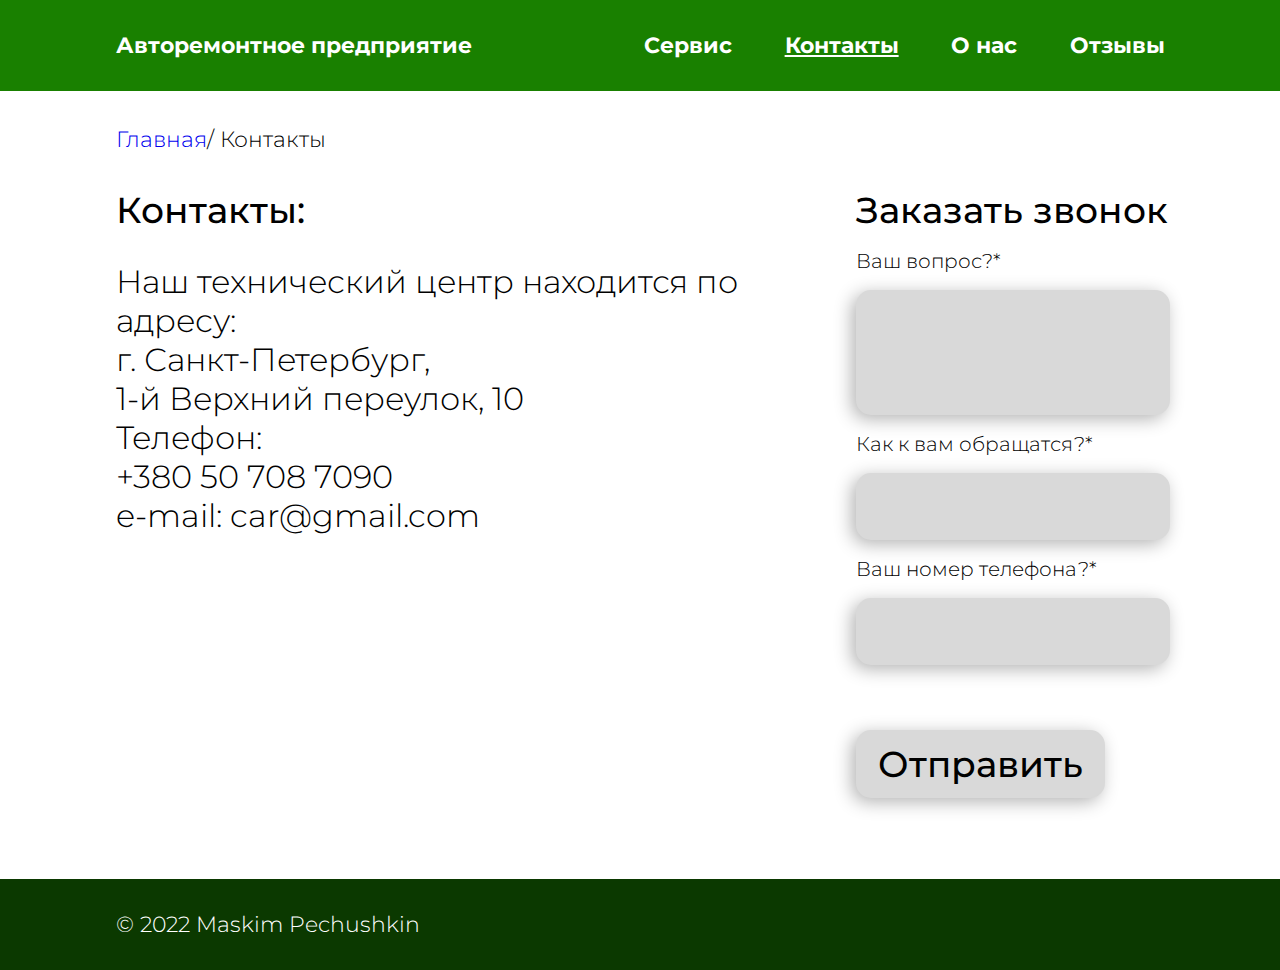
==== contact/contact.html @ fb3dd1a1 "Add files via upload" ====
<!DOCTYPE html>
<html lang="en">
<head>
    <meta charset="UTF-8">
    <meta http-equiv="X-UA-Compatible" content="IE=edge">
    <meta name="viewport" content="width=device-width, initial-scale=1.0">
    <title>Контакты</title>
    <link rel="stylesheet" href="styles.css">
    <link rel="stylesheet" href="../sample.css">
    <script src="https://code.jquery.com/jquery-3.6.0.min.js" integrity="sha256-/xUj+3OJU5yExlq6GSYGSHk7tPXikynS7ogEvDej/m4=" crossorigin="anonymous"></script>
    <script src="../js/main.js"></script>
</head>
<body>
    
    <header id="header">
        <div class="sidebar" style="display: none;">

            <ul>
                <li></li>
                <li><a href="../service/service.html" class="nav_text">Сервис</a></li>
                <li><a href="" class="nav_text">Контакты</a></li>
                <li><a href="../info/info.html" class="nav_text">О нас</a></li>
                <li><a href="../reviews/reviews.html" class="nav_text">Отзывы</a></li>
            </ul>
        </div>

        <button class="menu_open">
            <img src="https://media.discordapp.net/attachments/1018207357018312827/1041008593199173754/Hamburger_icon_1.png" alt="Open Menu">
        </button>


        <div class="container">
            <div id="nav">
                <a href="../index.html" id="nav_logo" class="nav_text">Авторемонтное предприятие</a>

                <div id="nav_link">
                    <a href="../service/service.html" class="nav_text">Сервис</a>
                    <a href="" class="nav_text" id="nav_servive">Контакты</a>
                    <a href="../info/info.html" class="nav_text">О нас</a>
                    <a href="../reviews/reviews.html" class="nav_text">Отзывы</a>
                </div>
            </div>
        </div>
    </header>

    <main>
        <div class="container">

            <p id="main_link" >
                <span><a href="../index.html">Главная</a></span>/ Контакты
            </p>
            <div class="main_info">
                <div id="main_info">
                    <p id="text_conact" >
                        Контакты:
                    </p>
                    <p id="info_main">
                        Наш технический центр находится по адресу:<br>
                        г. Санкт-Петербург,<br>  
                        1-й Верхний переулок, 10<br>
                        Телефон: <br>+380 50 708 7090<br>
                        e-mail: car@gmail.com
                    </p>
                </div>
                <div id="main_form">
                    <p class="title_main" id="text_conact" >
                        Заказать звонок
                    </p>
                    <p class="name_form">Ваш вопрос?*</p>
                    <input type="text" id="question_pole" class="pole">
                    <p class="name_form">Как к вам обращатся?*</p>
                    <input type="text" id="name_pole" class="pole">
                    <p class="name_form">Ваш номер телефона?*</p>
                    <input type="tel" id="num_pole" class="pole">

                    <a href="" id="button_form"><p>Отправить</p></a>

                </div>
            </div>
    </main>

    <footer id="footer">
        <div class="container">
            <p>© 2022 Maskim Pechushkin</p>
        </div>
    </footer>


</body>
</html>
---- contact/styles.css ----
#main_link{
    margin: 35px auto;
    font-weight: 300;
    font-size: 22px;
    line-height: 27px;
}

#main_link span{
    color: blue;
}



#main_info{
    display: flex;
}
#info_main{
    margin-top: 30px;
    font-weight: 300;
    font-size: 32px;
    line-height: 39px;
}
#main_info{
    display: flex;
    flex-direction: column;
}
#info_main{
    display: flex;
    width: 100%;
    font-weight: 300;
    font-size: 32px;
    line-height: 39px;
}
.main_info{
    display: flex;
}
.name_form{
    margin: 17px 0;
    font-weight: 300;
    font-size: 20px;
    line-height: 24px;
}
#question_pole{
    width: 92%;
    height: 95px;
    background: #D9D9D9;
    box-shadow: -4px 4px 18px rgba(0, 0, 0, 0.3);
    Border: none; 
    outline: none;
    border-radius: 15px;
    padding: 15px;
}
#name_pole{
    width: 92%;
    height: 37px;
    background: #D9D9D9;
    box-shadow: -4px 4px 18px rgba(0, 0, 0, 0.3);
    Border: none; 
    outline: none;
    border-radius: 15px;
    padding: 15px;
}
#num_pole{
    width: 92%;
    height: 37px;
    background: #D9D9D9;
    box-shadow: -4px 4px 18px rgba(0, 0, 0, 0.3);
    Border: none; 
    outline: none;
    border-radius: 15px;
    padding: 15px;
}

#button_form{
    width: 205px;

    display: flex;
    font-weight: 500;
    font-size: 36px;
    line-height: 44px;
    background: #D9D9D9;
    box-shadow: -4px 4px 18px rgba(0, 0, 0, 0.3);
    border-radius: 15px;
    padding: 12px 22px;
    margin-top: 65px;
    color: black;
}

#footer{
    background: #0B3900;
}
#footer p{
    padding: 32px 0;
    color: #FFFFFF;
    margin: 0;
    margin-top: 81px;
    font-weight: 300;
    font-size: 22px;
    line-height: 27px;
}
#text_conact{
    width: 102%;
    font-weight: 500;
    font-size: 36px;
    line-height: 44px;
}

@media screen and (max-width: 1199px){

}

@media screen and (max-width: 991px){
    .container{
        width: 702px;
    }
    .main_info{
        flex-direction: column;
    }
    #info_main{
        margin: 35px auto;
        width: 90%;
        text-align: center;
        
    }
    #main_form{
        display: flex;

        flex-direction: column;
    }
    .name_form{
        text-align: center;
    }
    .pole{
        margin: 0 auto;

    }
    #button_form{
        margin: 55px auto;
    }

    #text_conact_2{
        margin: 0 auto;
        font-weight: 500;
        font-size: 46px;
        line-height: 44px;
        margin-bottom: 59px;
    }
    .margin{
        margin-left: 5%;
    }

}

@media screen and (max-width: 767px){
    .container{
        width: 540px;
    }
}

@media screen and (max-width: 575px){
    .container{
        width: 90%;
    }
}
---- sample.css ----
@import url('https://fonts.googleapis.com/css2?family=Montserrat:wght@700&display=swap');
@import url('https://fonts.googleapis.com/css2?family=Montserrat:wght@500&display=swap');
@import url('https://fonts.googleapis.com/css2?family=Montserrat:wght@300&display=swap');

*{
    margin: 0;
    padding: 0;
}
body {
    font-family: 'Montserrat', sans-serif;
    font-size: 22px;
    margin: 0;
    padding: 0;
    width: 100%;
    height: 100%;
}

a{
    text-decoration: none;
}

.sidebar{
    position: fixed;
    width: 80%;
    height: 100%;
    background: #24B700;
    box-shadow: 7px 9px 9px rgba(0, 0, 0, 0.25);
    z-index: 2;
}

.sidebar ul{

}

.sidebar ul li:first-child{
    text-align: center;
    color: rgb(0, 0, 0);
    font-size: 1.3em;
    font-weight: 700;
    list-style: none;
    padding: 50px 0px;
}


.sidebar ul li:not(:first-child){
   width: 90%;
    margin-left: 10%;
    font-size: 1.1em;
    list-style: none;
    padding: 15px 10px;
    margin-top: 24px;
}

.sidebar ul li a{
    color:#fff;

}

.sidebar .toggle_btn{
    position:absolute;
    left: 103%;
    top: 5%;
    background: #24B700;
    padding: 10px;
    border-radius: 12px;
    cursor: pointer;
}

.sidebar .toggle_btn span{
    display: block;
    width: 25px;
    height: 4px;
    background-color: rgb(0, 0, 0);
    margin: 4px;
}

.slidebar .toggle_btn:hover {background: #556270;}
.slidebar .toggle_btn:hover span{background: #fafafa;}




.container{
    width: 1049px;
    margin: 0 auto;
}

.nav_text{

    color: #fff;
    font-family: 'Montserrat';
    font-style: normal;
    font-weight: 700;
    font-size: 22px;
    line-height: 27px;

}

#header{
    display: flex;
    background: #198000;
    width: 100%;
}

#nav {
    display: flex;
    padding: 32px 0;
    align-items: center;
}
#nav_logo{
    display: flex;
    justify-content: flex-start;
    width: 60%;
}

#nav_link{
    display: flex;
    justify-content: flex-end;
    width: 100%;
    gap: 8%;
}

#nav_servive{
    text-decoration: underline;
}

#menu_open{
    display: none;

}

#footer{
    background: #0B3900;
}
.menu_open{
    display: flex;
    background: #24B700;
    padding: 5%;
    border: none;
    display: none;
    justify-content: flex-end;
    z-index: 100;
}
#footer p{
    padding: 32px 0;
    color: #FFFFFF;
    margin: 0;
    margin-top: 81px;
    font-weight: 300;
    font-size: 22px;
    line-height: 27px;
}


@media screen and (max-width:1199px) {
    .container {
        width: 960px;
        margin: 0 auto;

    }
}

@media screen and (max-width: 1199px){

}
@media screen and (max-width: 991px){
    .container{
        width: 702px;
    }
    #nav_link{
        display: none;
    }
    #nav_logo{
        justify-content: center;
        text-align: center;
        width: 100%;
    }
    .menu_open{
        display: flex;

    }

    #nav{
        align-items: center;
        justify-content: center;
        padding: 5% 0;
    }

    .show_menu{
        display: block;
    }

    
}
@media screen and (max-width: 767px){
    .container{
        width: 540px;
    }
    #nav{
        align-items: center;
        justify-content: center;
        padding: 8% 0;
    }
}
@media screen and (max-width: 575px){
    .container{
        width: 900%;
    }
    #nav_logo{
        width: 86%;
    }

}
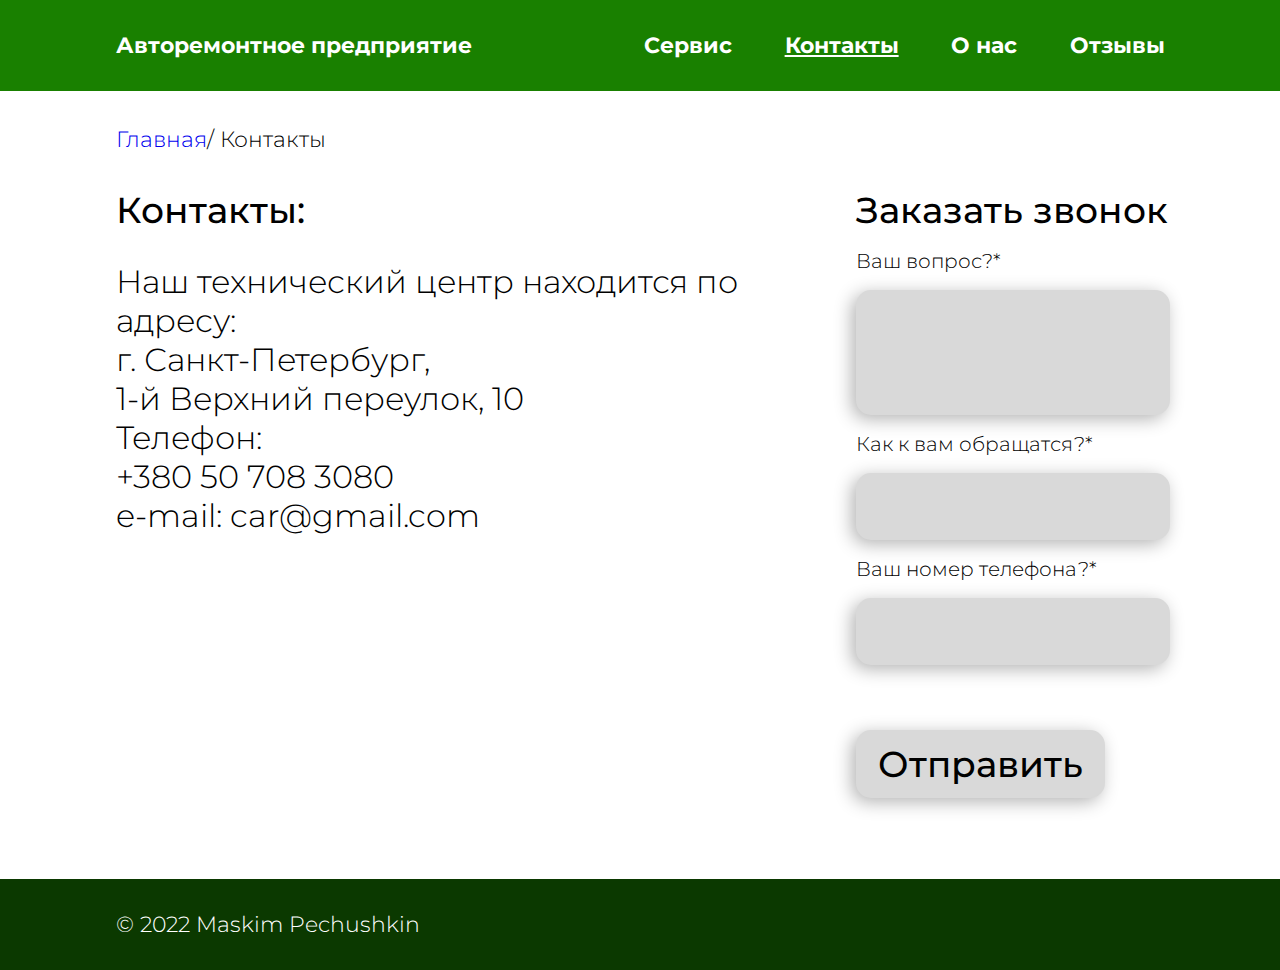
==== commit deeb809c: "Update contact.html" ====
--- a/contact/contact.html
+++ b/contact/contact.html
@@ -58,7 +58,7 @@
                         Наш технический центр находится по адресу:<br>
                         г. Санкт-Петербург,<br>  
                         1-й Верхний переулок, 10<br>
-                        Телефон: <br>+380 50 708 7090<br>
+                        Телефон: <br>+380 50 708 3080<br>
                         e-mail: car@gmail.com
                     </p>
                 </div>
@@ -87,4 +87,4 @@
 
 
 </body>
-</html>+</html>
--- a/sample.css
+++ b/sample.css
@@ -204,7 +204,7 @@
 }
 @media screen and (max-width: 575px){
     .container{
-        width: 900%;
+        width: 90%;
     }
     #nav_logo{
         width: 86%;
